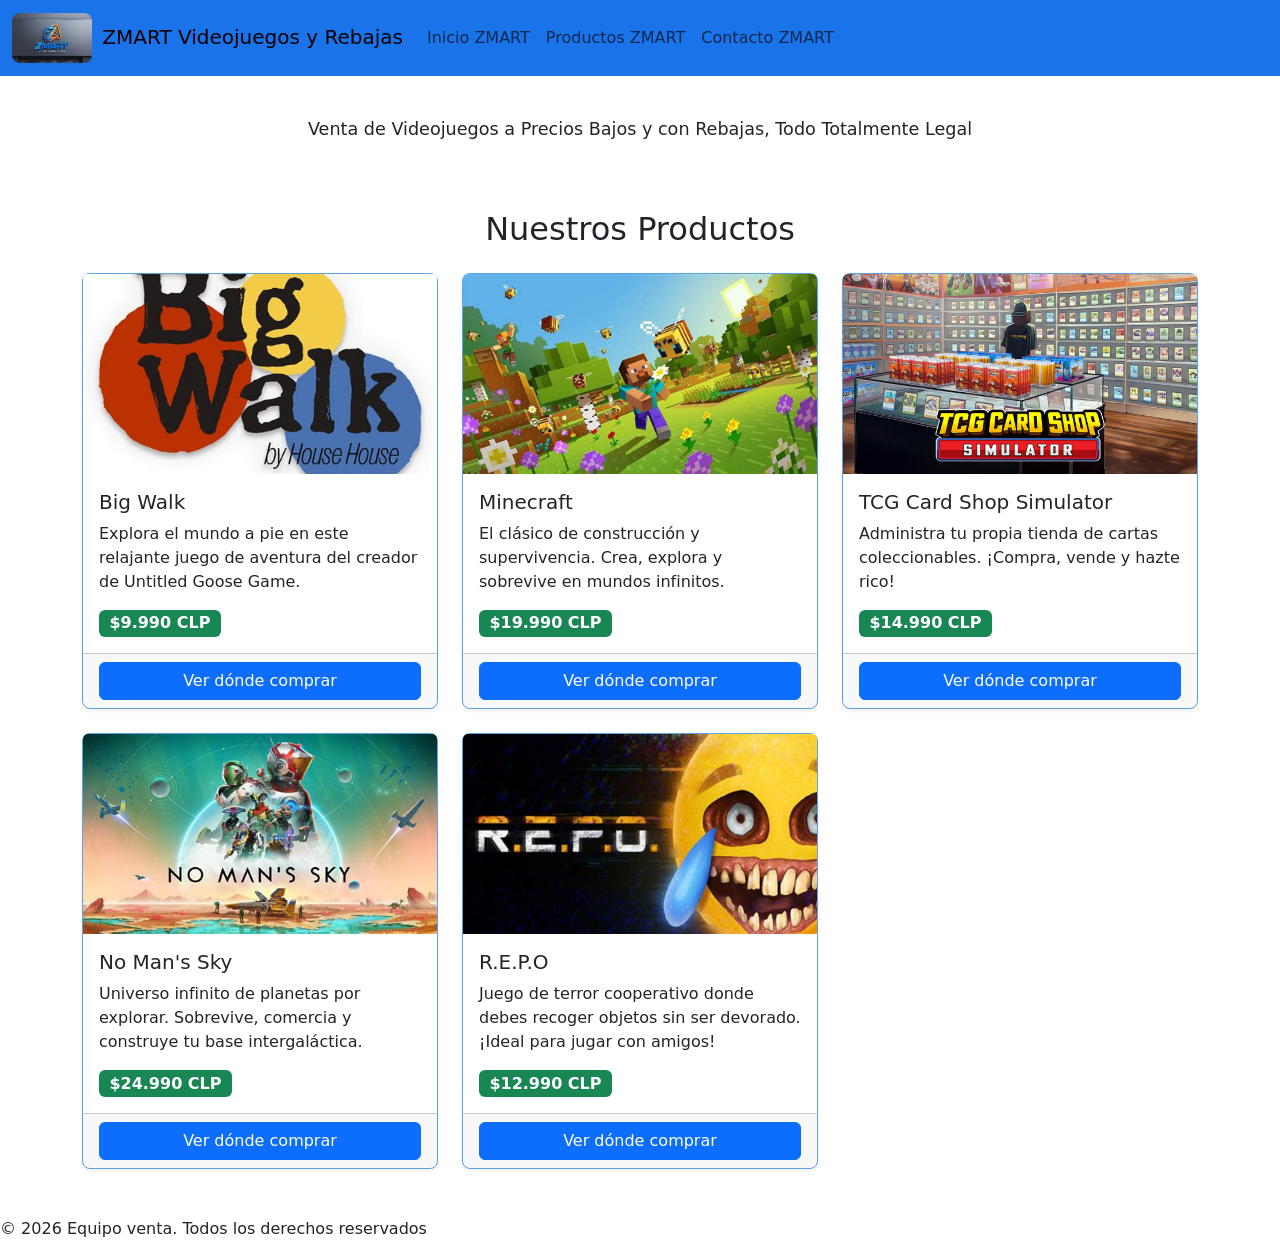
==== index.html @ 2d9090f6 "Base de la pagina completa con la pagina principal y la de compra, falta la de contacto y retoques e" ====
<!DOCTYPE html>
<html lang="es">
<head>
    <meta charset="UTF-8">
    <meta name="viewport" content="width=device-width, initial-scale=1.0">
    <title>Tienda ZMART</title>
    <link href="https://cdn.jsdelivr.net/npm/bootstrap@5.3.3/dist/css/bootstrap.min.css" rel="stylesheet">
    <link rel="stylesheet" href="assets/style.css">
</head>

<body>

    <nav class="navbar navbar-expand-lg menu-principal">
        <div class="container-fluid">
            <a class="navbar-brand" href="index.html">
                <img src="assets/img/imagen-logo.jpg" alt="Logo de la tienda" class="logo-sitio">
                ZMART Videojuegos y Rebajas
            </a>
            <button class="navbar-toggler" type="button" data-bs-toggle="collapse" data-bs-target="#navbarNav">
                <span class="navbar-toggler-icon"></span>
            </button>
            <div class="collapse navbar-collapse" id="navbarNav">
                <ul class="navbar-nav">
                    <li class="nav-item">
                        <a class="nav-link" href="index.html">Inicio ZMART</a>
                    </li>
                    <li class="nav-item">
                        <a class="nav-link" href="#productos">Productos ZMART</a>
                    </li>
                    <li class="nav-item">
                        <a class="nav-link" href="contacto.html">Contacto ZMART</a>
                    </li>
                </ul>
            </div>
        </div>
    </nav>

    <p class="extracto-empresa">Venta de Videojuegos a Precios Bajos y con Rebajas, Todo Totalmente Legal</p>

    <section class="container my-5" id="productos">
        <h2 class="titulo-seccion"> Nuestros Productos</h2>
        <div class="row row-cols-1 row-cols-md-3 g-4">

            <div class="col">
                <div class="card h-100 shadow-sm">
                    <img src="assets/img/Imagen-Big-Walk.jpg"
                         class="card-img-top img-juego" alt="Big Walk">
                    <div class="card-body">
                        <h5 class="card-title">Big Walk</h5>
                        <p class="card-text">Explora el mundo a pie en este relajante juego de aventura del creador de Untitled Goose Game.</p>
                        <p class="card-text"><span class="badge bg-success fs-6">$9.990 CLP</span></p>
                    </div>
                    <div class="card-footer">
                        <a href="comprar.html" class="btn btn-primary w-100">Ver dónde comprar</a>
                    </div>
                </div>
            </div>

            <div class="col">
                <div class="card h-100 shadow-sm">
                    <img src="assets/img/imagen-minecraft.jpg"
                         class="card-img-top img-juego" alt="Minecraft">
                    <div class="card-body">
                        <h5 class="card-title">Minecraft</h5>
                        <p class="card-text">El clásico de construcción y supervivencia. Crea, explora y sobrevive en mundos infinitos.</p>
                        <p class="card-text"><span class="badge bg-success fs-6">$19.990 CLP</span></p>
                    </div>
                    <div class="card-footer">
                        <a href="comprar.html" class="btn btn-primary w-100">Ver dónde comprar</a>
                    </div>
                </div>
            </div>

            <div class="col">
                <div class="card h-100 shadow-sm">
                    <img src="assets/img/imagen-tcg-card-shop-simulator.jpg"
                         class="card-img-top img-juego" alt="TCG Card Shop Simulator">
                    <div class="card-body">
                        <h5 class="card-title">TCG Card Shop Simulator</h5>
                        <p class="card-text">Administra tu propia tienda de cartas coleccionables. ¡Compra, vende y hazte rico!</p>
                        <p class="card-text"><span class="badge bg-success fs-6">$14.990 CLP</span></p>
                    </div>
                    <div class="card-footer">
                        <a href="comprar.html" class="btn btn-primary w-100">Ver dónde comprar</a>
                    </div>
                </div>
            </div>

            <div class="col">
                <div class="card h-100 shadow-sm">
                    <img src="assets/img/Imagen-No-Man's-Sky.jpg"
                         class="card-img-top img-juego" alt="No Man's Sky">
                    <div class="card-body">
                        <h5 class="card-title">No Man's Sky</h5>
                        <p class="card-text">Universo infinito de planetas por explorar. Sobrevive, comercia y construye tu base intergaláctica.</p>
                        <p class="card-text"><span class="badge bg-success fs-6">$24.990 CLP</span></p>
                    </div>
                    <div class="card-footer">
                        <a href="comprar.html" class="btn btn-primary w-100">Ver dónde comprar</a>
                    </div>
                </div>
            </div>

            <div class="col">
                <div class="card h-100 shadow-sm">
                    <img src="assets/img/Imagen-R.E.P.O.jpg"
                         class="card-img-top img-juego" alt="R.E.P.O">
                    <div class="card-body">
                        <h5 class="card-title">R.E.P.O</h5>
                        <p class="card-text">Juego de terror cooperativo donde debes recoger objetos sin ser devorado. ¡Ideal para jugar con amigos!</p>
                        <p class="card-text"><span class="badge bg-success fs-6">$12.990 CLP</span></p>
                    </div>
                    <div class="card-footer">
                        <a href="comprar.html" class="btn btn-primary w-100">Ver dónde comprar</a>
                    </div>
                </div>
            </div>

        </div>
    </section>

    <footer class="pie-pagina">
        <p>&copy; 2026 Equipo venta. Todos los derechos reservados</p>
    </footer>

    <script src="https://cdn.jsdelivr.net/npm/bootstrap@5.3.3/dist/js/bootstrap.bundle.min.js"></script>
</body>
</html>
---- assets/style.css ----
.body{
    background-color: #f0f3f5;
}

.menu-principal{
    background-color: #1a73e8;
}

.menu-principal .navbar-brand
.menu-principal .nav-link{
    color: #fff;
}

.menu-principal .nav-link:hover{
    color: #d0e8ff;
}

.logo-sitio{
    width: 80px;
    height: 50px;
    border-radius: 8px;
    margin-right: 4px;
}

.extracto-empresa{
    text-align: center;
    padding: 20px;
    font-size: 1.1rem;
}

@media (min-width: 1024px){
    .extracto-empresa{
        max-width: 800px;
        margin: 20px auto;
    }
}

.titulo-seccion{
    text-align: center;
    margin-bottom: 1.5rem;
}

.img-juego{
    height: 200px;
    object-fit: cover;
    width: 100%;
    display: block;
}

.card{
    border: 1px solid #5ea2e6;
    border-radius: 8px;
    box-shadow: 0 2px 8px rgba(0, 0, 0, 0.15);
}

.card-comprar{
    text-align: center;
    padding: 1.5rem;
}

.subtitulo-comprar{
    background-color: black;
    color: white;
    text-align: center;
    padding: 15px;
    margin-top: 40px;
}
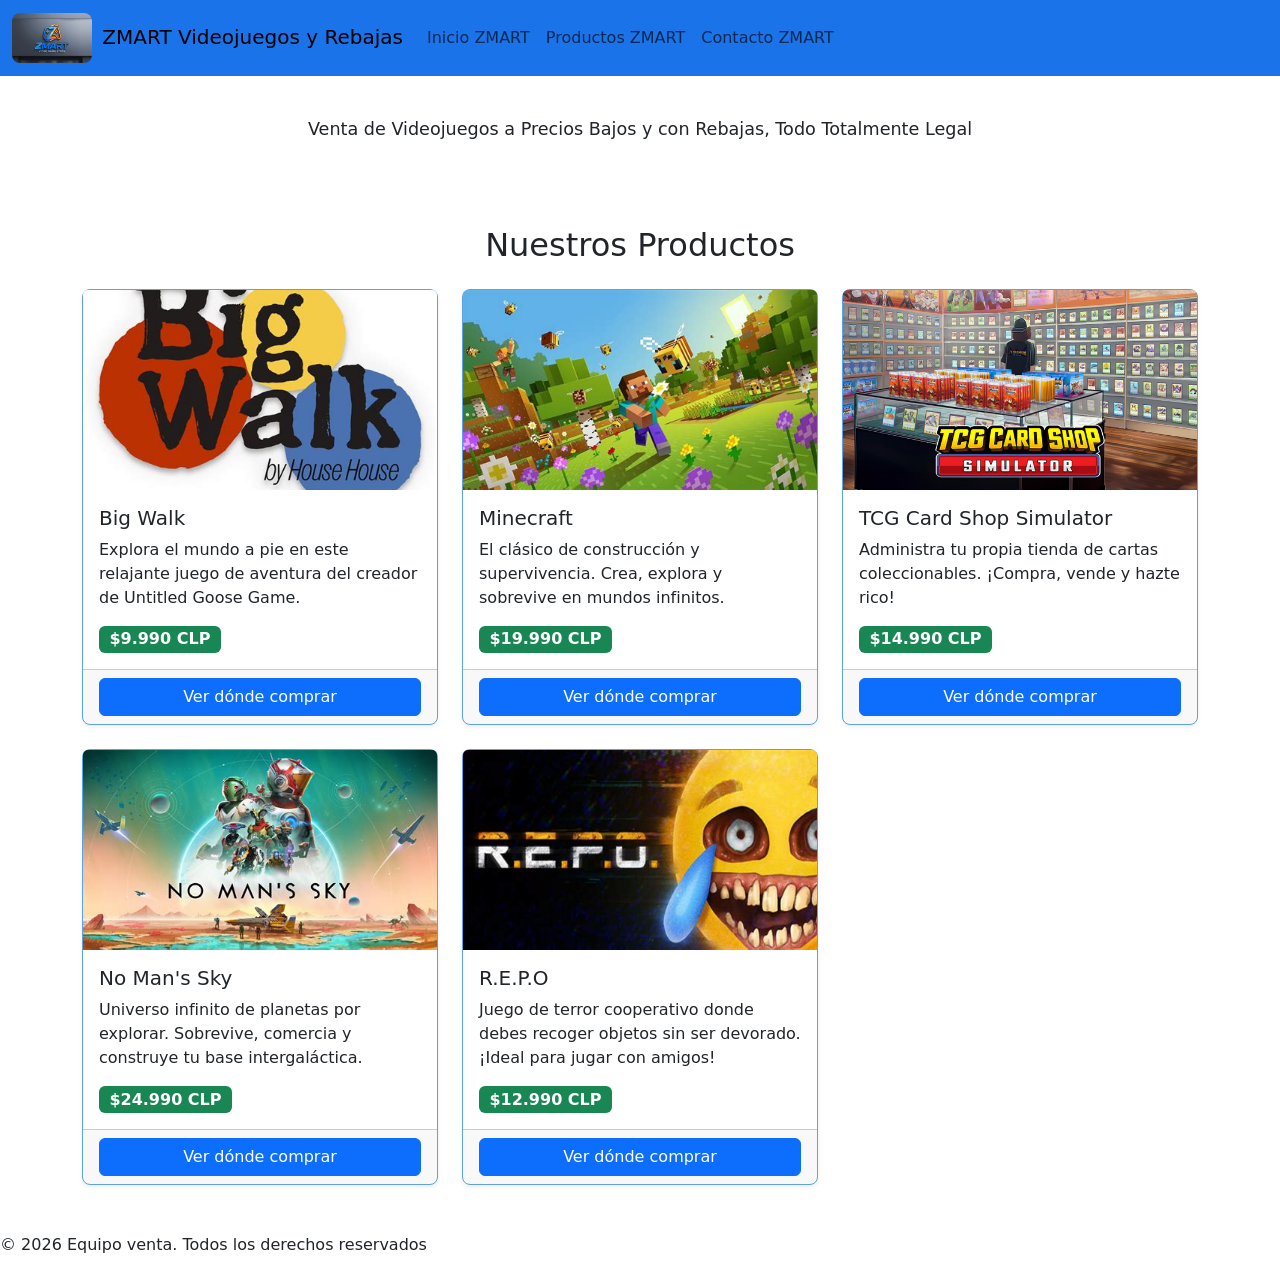
==== commit 052b2a82: "se cambiaron los div de cada body de las tarjetas a article, tambien se envolvió el nav en header y " ====
--- a/index.html
+++ b/index.html
@@ -10,6 +10,7 @@
 
 <body>
 
+<header>
     <nav class="navbar navbar-expand-lg menu-principal">
         <div class="container-fluid">
             <a class="navbar-brand" href="index.html">
@@ -35,13 +36,18 @@
         </div>
     </nav>
 
-    <p class="extracto-empresa">Venta de Videojuegos a Precios Bajos y con Rebajas, Todo Totalmente Legal</p>
+</header>
+
+<main>
+    <article class="extracto-empresa">
+        <p>Venta de Videojuegos a Precios Bajos y con Rebajas, Todo Totalmente Legal</p>
+    </article>
 
     <section class="container my-5" id="productos">
         <h2 class="titulo-seccion"> Nuestros Productos</h2>
         <div class="row row-cols-1 row-cols-md-3 g-4">
 
-            <div class="col">
+            <article class="col">
                 <div class="card h-100 shadow-sm">
                     <img src="assets/img/Imagen-Big-Walk.jpg"
                          class="card-img-top img-juego" alt="Big Walk">
@@ -54,9 +60,9 @@
                         <a href="comprar.html" class="btn btn-primary w-100">Ver dónde comprar</a>
                     </div>
                 </div>
-            </div>
+            </article>
 
-            <div class="col">
+            <article class="col">
                 <div class="card h-100 shadow-sm">
                     <img src="assets/img/imagen-minecraft.jpg"
                          class="card-img-top img-juego" alt="Minecraft">
@@ -69,9 +75,9 @@
                         <a href="comprar.html" class="btn btn-primary w-100">Ver dónde comprar</a>
                     </div>
                 </div>
-            </div>
+            </article>
 
-            <div class="col">
+            <article class="col">
                 <div class="card h-100 shadow-sm">
                     <img src="assets/img/imagen-tcg-card-shop-simulator.jpg"
                          class="card-img-top img-juego" alt="TCG Card Shop Simulator">
@@ -84,9 +90,9 @@
                         <a href="comprar.html" class="btn btn-primary w-100">Ver dónde comprar</a>
                     </div>
                 </div>
-            </div>
+            </article>
 
-            <div class="col">
+            <article class="col">
                 <div class="card h-100 shadow-sm">
                     <img src="assets/img/Imagen-No-Man's-Sky.jpg"
                          class="card-img-top img-juego" alt="No Man's Sky">
@@ -99,9 +105,9 @@
                         <a href="comprar.html" class="btn btn-primary w-100">Ver dónde comprar</a>
                     </div>
                 </div>
-            </div>
+            </article>
 
-            <div class="col">
+            <article class="col">
                 <div class="card h-100 shadow-sm">
                     <img src="assets/img/Imagen-R.E.P.O.jpg"
                          class="card-img-top img-juego" alt="R.E.P.O">
@@ -114,11 +120,12 @@
                         <a href="comprar.html" class="btn btn-primary w-100">Ver dónde comprar</a>
                     </div>
                 </div>
-            </div>
+            </article>
 
         </div>
     </section>
 
+</main>
     <footer class="pie-pagina">
         <p>&copy; 2026 Equipo venta. Todos los derechos reservados</p>
     </footer>
--- a/assets/style.css
+++ b/assets/style.css
@@ -66,4 +66,17 @@
     margin-top: 40px;
 }
 
+.icono-contacto{
+    font-size: 2.5rem;
+    margin-bottom: 0.75rem;
+}
 
+.texto-horario{
+    color: #6c757d;
+    font-size: 0.9rem;
+}
+
+.accordion-button:not(.collapsed) {
+    background-color: #d0e8ff;
+    color: #1a73e8;
+}
